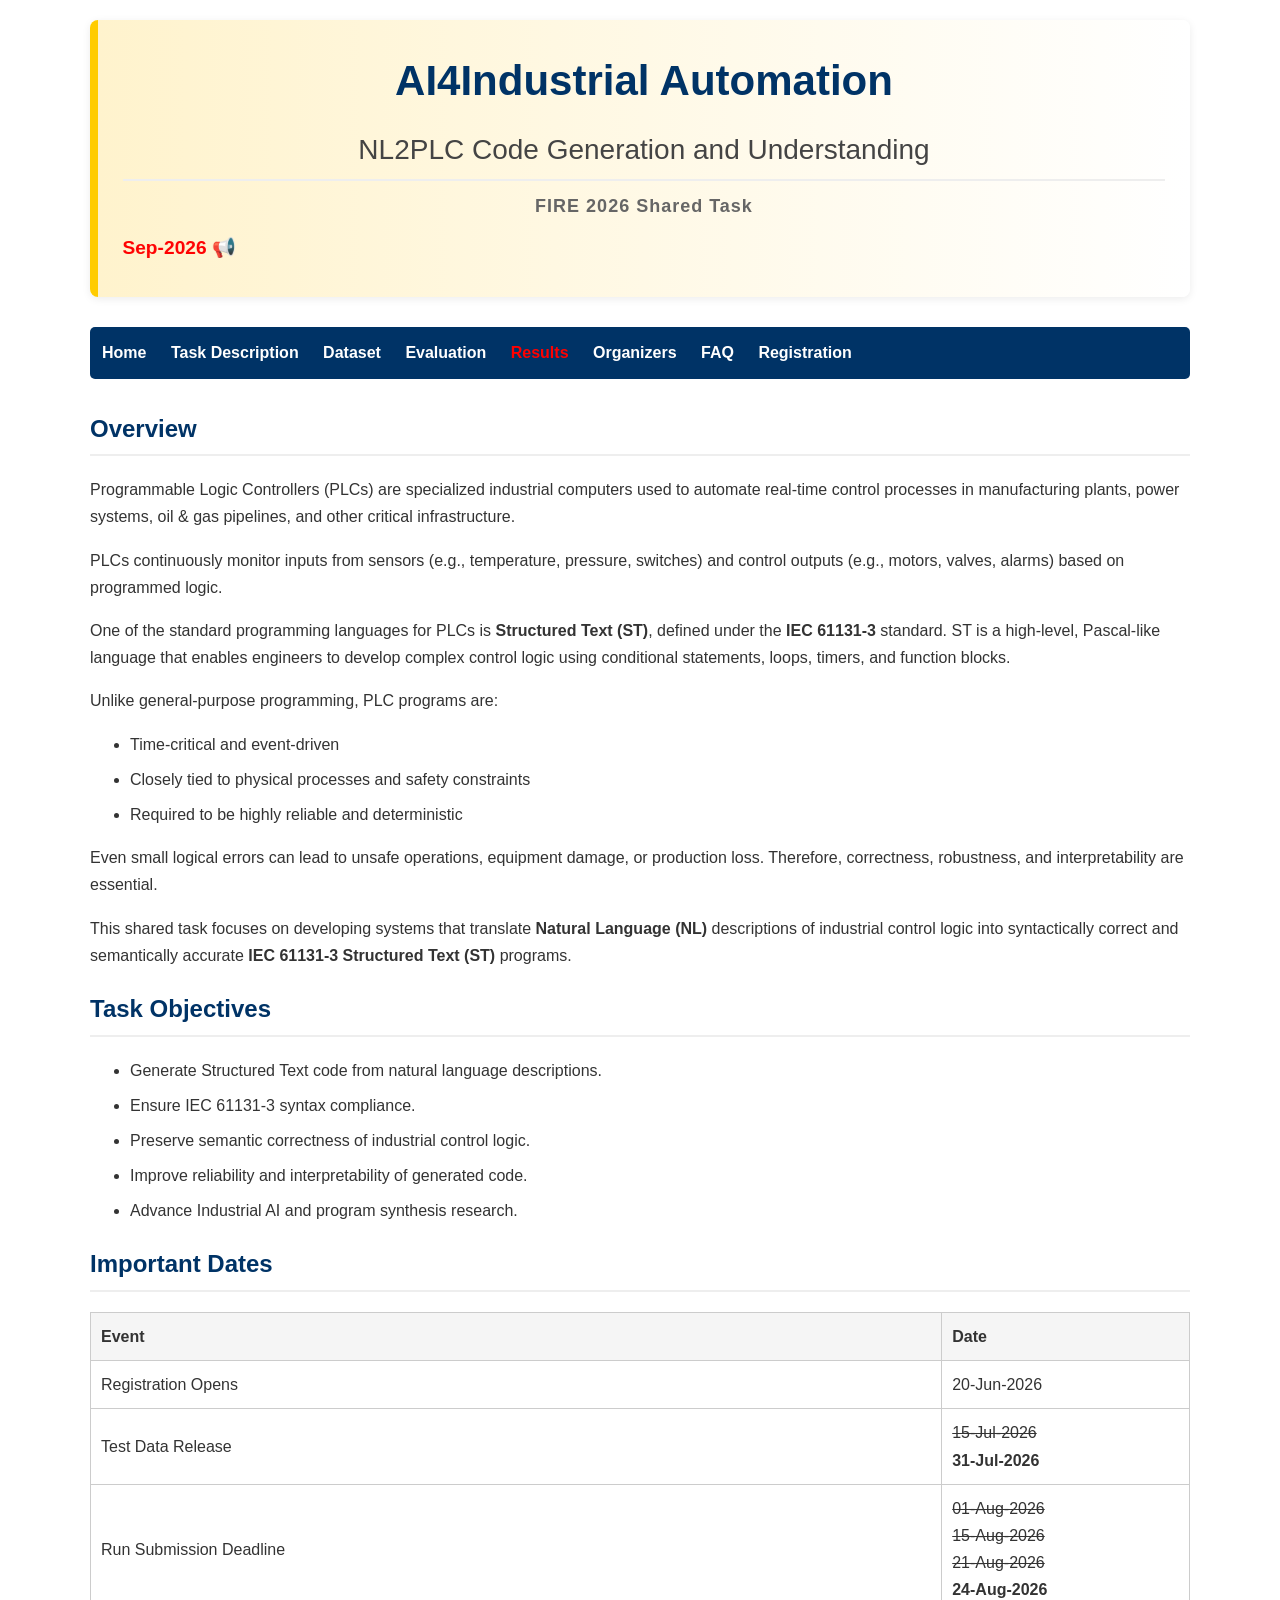
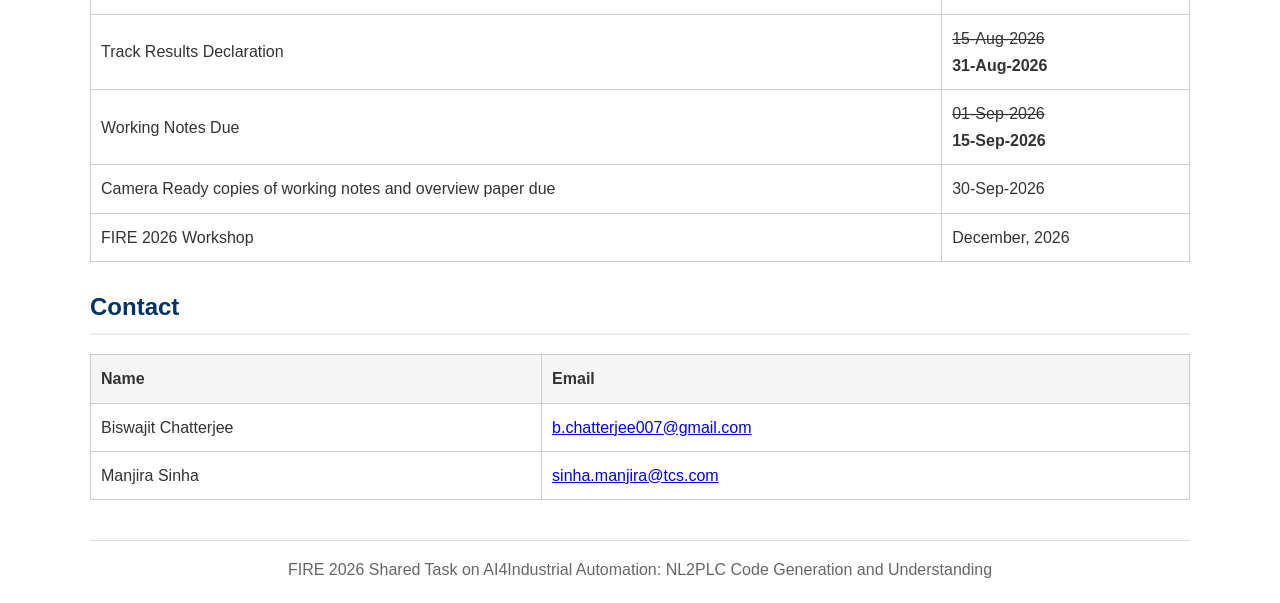
==== index.html @ 0bce7c08 "Update index.html" ====
<!DOCTYPE html>
<html lang="en">
<head>
    <meta charset="UTF-8">
    <meta name="viewport" content="width=device-width, initial-scale=1.0">
    <title>FIRE 2026 Shared Task | AI4Industrial Automation</title>

    <link rel="stylesheet" href="css/style.css">
    <style>
    nav a.results-link {
        color: red;
        }
    </style>
</head>

<body>

<div class="banner">

    <h1 class="main-title">
        AI4Industrial Automation
    </h1>

    <h2 class="task-title">
        NL2PLC Code Generation and Understanding
    </h2>

    <div class="subtitle">
    FIRE 2026 Shared Task
</div>

<marquee direction="right" scrollamount="6" style="color:red;font-weight:bold;font-size:1.2em;margin-top:10px;">
    📢 Registration is now closed | Run Submission is now CLOSED | Leaderboard Published | Working Note Submission is OPEN | Deadline: 15-Sep-2026 📢 
</marquee>

</div>

<nav>
    <a href="index.html">Home</a>
    <a href="task.html">Task Description</a>
    <a href="dataset.html">Dataset</a>
    <a href="evaluation.html">Evaluation</a>
    <a href="results.html" class="results-link">Results</a>
    <a href="organizers.html">Organizers</a>
    <a href="faq.html">FAQ</a>
    <a href="registration.html">Registration</a>
</nav>

<h2>Overview</h2>

<p>
Programmable Logic Controllers (PLCs) are specialized industrial computers used
to automate real-time control processes in manufacturing plants, power systems,
oil & gas pipelines, and other critical infrastructure.
</p>

<p>
PLCs continuously monitor inputs from sensors (e.g., temperature, pressure,
switches) and control outputs (e.g., motors, valves, alarms) based on
programmed logic.
</p>

<p>
One of the standard programming languages for PLCs is
<strong>Structured Text (ST)</strong>, defined under the
<strong>IEC 61131-3</strong> standard. ST is a high-level,
Pascal-like language that enables engineers to develop complex control logic
using conditional statements, loops, timers, and function blocks.
</p>

<p>
Unlike general-purpose programming, PLC programs are:
</p>

<ul>
    <li>Time-critical and event-driven</li>
    <li>Closely tied to physical processes and safety constraints</li>
    <li>Required to be highly reliable and deterministic</li>
</ul>

<p>
Even small logical errors can lead to unsafe operations, equipment damage,
or production loss. Therefore, correctness, robustness, and interpretability
are essential.
</p>

<p>
This shared task focuses on developing systems that translate
<strong>Natural Language (NL)</strong> descriptions of industrial control logic
into syntactically correct and semantically accurate
<strong>IEC 61131-3 Structured Text (ST)</strong> programs.
</p>

<h2>Task Objectives</h2>

<ul>
    <li>Generate Structured Text code from natural language descriptions.</li>
    <li>Ensure IEC 61131-3 syntax compliance.</li>
    <li>Preserve semantic correctness of industrial control logic.</li>
    <li>Improve reliability and interpretability of generated code.</li>
    <li>Advance Industrial AI and program synthesis research.</li>
</ul>

<h2>Important Dates</h2>

<table>
    <tr>
        <th>Event</th>
        <th>Date</th>
    </tr>
    <tr>
        <td>Registration Opens</td>
        <td>20-Jun-2026</td>
    </tr>
        <tr>
        <td>Test Data Release</td>
        <td><del>15-Jul-2026</del><br>
            <strong>31-Jul-2026</strong></td>
    </tr>
<tr>
    <td>Run Submission Deadline</td>
    <td>
        <del>01-Aug-2026</del><br>
        <del>15-Aug-2026</del><br>
        <del>21-Aug-2026</del><br>
        <strong>24-Aug-2026</strong>
    </td>
</tr>
    <tr>
        <td>Track Results Declaration</td>
        <td><del>15-Aug-2026</del><br>
            <strong>31-Aug-2026</strong></td>
    </tr>
    <tr>
        <td>Working Notes Due</td>
        <td><del>01-Sep-2026</del><br>
            <strong>15-Sep-2026</strong></td>
    </tr>
    <tr>
        <td>Camera Ready copies of working notes and overview paper due</td>
        <td>30-Sep-2026</td>
    </tr>
    <tr>
        <td>FIRE 2026 Workshop</td>
        <td>December, 2026</td>
    </tr>
</table>

<h2>Contact</h2>

<table border="1" cellpadding="5" cellspacing="0">
    <tr>
        <th>Name</th>
        <th>Email</th>
    </tr>
    <tr>
        <td>Biswajit Chatterjee</td>
        <td><a href="mailto:b.chatterjee007@gmail.com">b.chatterjee007@gmail.com</a></td>
    </tr>
    <tr>
        <td>Manjira Sinha</td>
        <td><a href="mailto:sinha.manjira@tcs.com">sinha.manjira@tcs.com</a></td>
    </tr>
</table>

<div class="footer">
    FIRE 2026 Shared Task on AI4Industrial Automation:
    NL2PLC Code Generation and Understanding
</div>

</body>
</html>
---- css/style.css ----
/* =========================================
   FIRE 2026 Shared Task Website
   Global Stylesheet
   ========================================= */

body {
    font-family: Arial, Helvetica, sans-serif;
    max-width: 1100px;
    margin: auto;
    padding: 20px;
    line-height: 1.7;
    color: #333333;
    background-color: #ffffff;
}

/* =========================================
   Banner
   ========================================= */

.banner {
    background: linear-gradient(to right, #fff3cd, #ffffff);
    border-left: 8px solid #ffcc00;
    padding: 25px;
    margin-bottom: 30px;
    border-radius: 8px;
    text-align: center;
    box-shadow: 0 2px 8px rgba(0,0,0,0.08);
}

.main-title {
    margin: 0;
    font-size: 42px;
    color: #003366;
    font-weight: bold;
}

.task-title {
    margin-top: 10px;
    margin-bottom: 10px;
    font-size: 28px;
    color: #444444;
    font-weight: normal;
}

.subtitle {
    font-size: 18px;
    font-weight: bold;
    color: #666666;
    letter-spacing: 1px;
}

/* =========================================
   Navigation Bar
   ========================================= */

nav {
    background: #003366;
    padding: 12px;
    border-radius: 5px;
    margin-bottom: 30px;
}

nav a {
    color: white;
    text-decoration: none;
    margin-right: 20px;
    font-weight: bold;
}

nav a:hover {
    text-decoration: underline;
}

/* =========================================
   Headings
   ========================================= */

h1 {
    color: #003366;
}

h2 {
    color: #003366;
    border-bottom: 2px solid #eeeeee;
    padding-bottom: 5px;
}

h3 {
    color: #003366;
}

/* =========================================
   Paragraphs
   ========================================= */

p {
    margin-bottom: 15px;
}

/* =========================================
   Lists
   ========================================= */

ul li,
ol li {
    margin-bottom: 8px;
}

/* =========================================
   Tables
   ========================================= */

table {
    width: 100%;
    border-collapse: collapse;
    margin-top: 15px;
    margin-bottom: 25px;
}

table,
th,
td {
    border: 1px solid #cccccc;
}

th {
    background-color: #f5f5f5;
    font-weight: bold;
}

th,
td {
    padding: 10px;
    text-align: left;
}

/* =========================================
   Notice / Alert Box
   ========================================= */

.notice {
    background: #fff3cd;
    border-left: 6px solid #ffcc00;
    padding: 15px;
    margin: 20px 0;
}

/* =========================================
   Information Boxes
   ========================================= */

.member,
.faq,
.registration-box,
.example,
.formula {
    background: #f8f9fa;
    border-left: 5px solid #003366;
    padding: 15px;
    margin-bottom: 15px;
}

/* =========================================
   Code Blocks
   ========================================= */

pre {
    background: #272822;
    color: #f8f8f2;
    padding: 15px;
    overflow-x: auto;
    border-radius: 5px;
}

.registration-marquee {
    color: #ff0000;
    font-weight: bold;
    font-size: 1.2em;
    white-space: nowrap;
    position: relative;
    overflow: hidden;
    margin-top: 10px;
    width: 100%;
}

.registration-marquee::after {
    content: "📢 Registration is Open 📢";
    position: absolute;
    left: -100%;
    animation: moveRight 12s linear infinite;
}

@keyframes moveRight {
    from {
        left: -100%;
    }
    to {
        left: 100%;
    }
}

/* =========================================
   Buttons
   ========================================= */

.button {
    display: inline-block;
    background: #003366;
    color: white;
    padding: 12px 24px;
    text-decoration: none;
    border-radius: 5px;
}

.button:hover {
    background: #00509e;
}

/* =========================================
   Footer
   ========================================= */

.footer {
    margin-top: 40px;
    border-top: 1px solid #dddddd;
    padding-top: 15px;
    text-align: center;
    color: #666666;
}

/* =========================================
   Mobile Responsive
   ========================================= */

@media screen and (max-width: 768px) {

    body {
        padding: 12px;
    }

    .main-title {
        font-size: 30px;
    }

    .task-title {
        font-size: 22px;
    }

    .subtitle {
        font-size: 16px;
    }

    nav a {
        display: block;
        margin: 8px 0;
    }
}
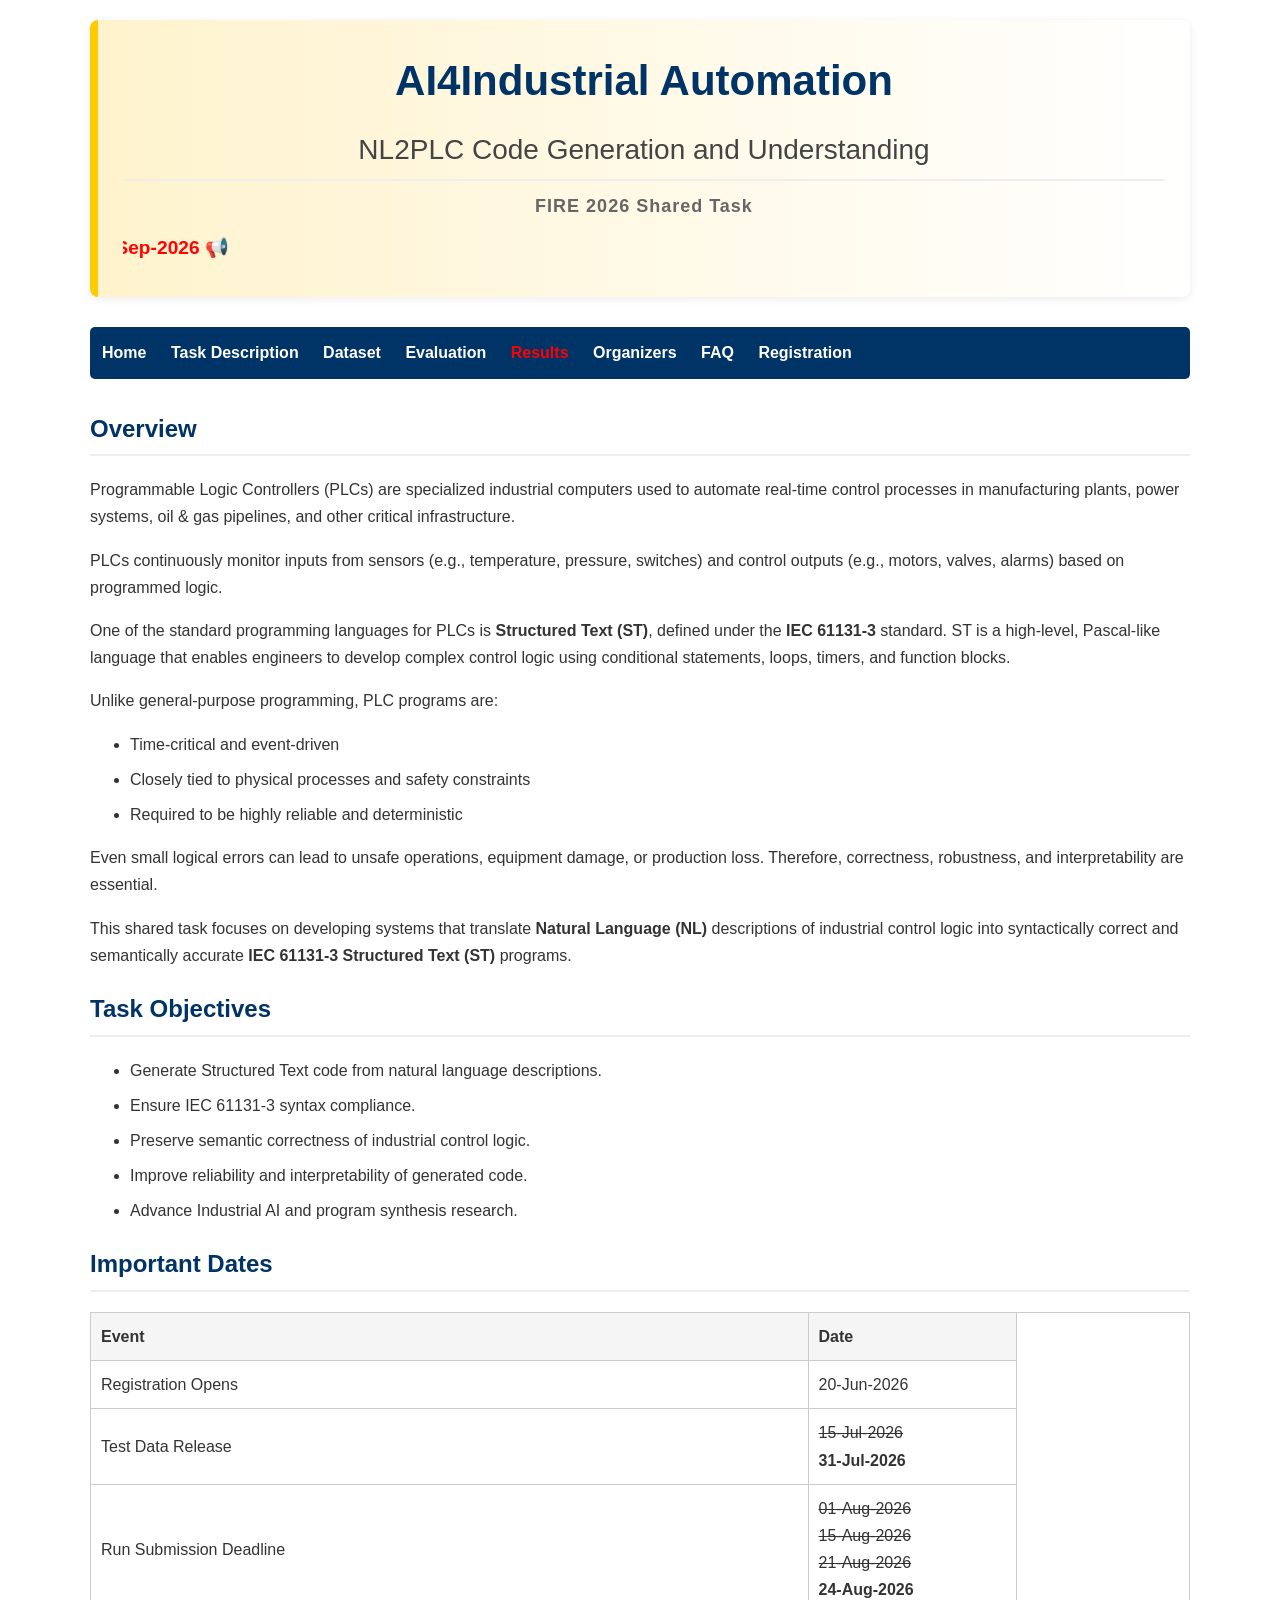
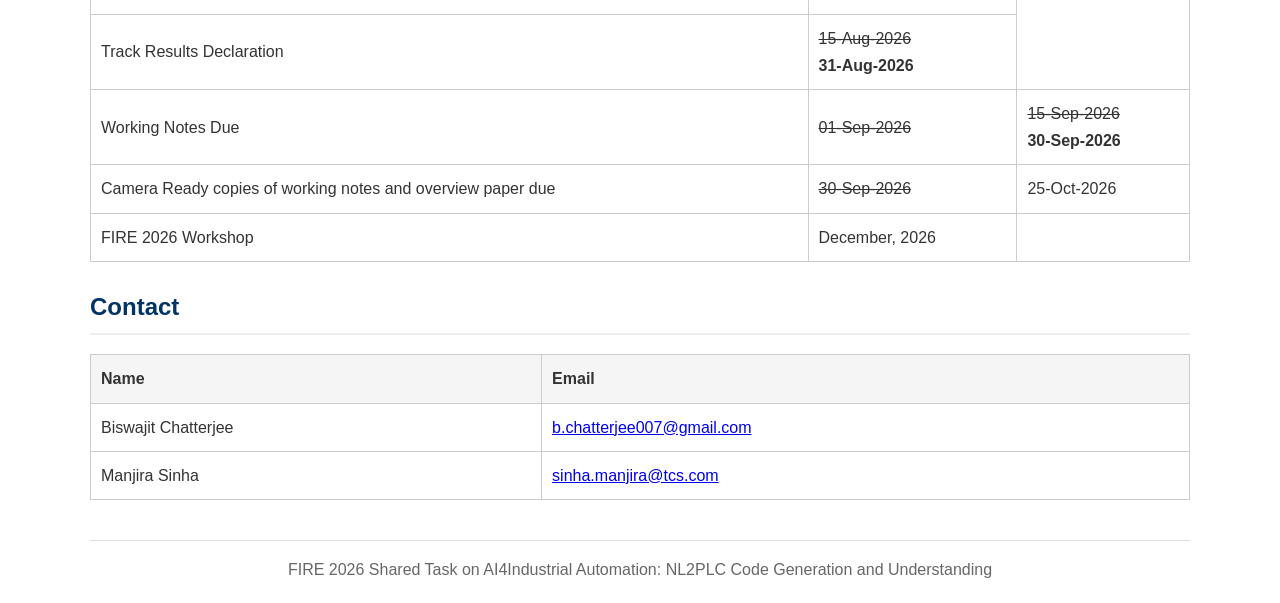
==== commit fd389614: "Update index.html" ====
--- a/index.html
+++ b/index.html
@@ -30,7 +30,7 @@
 </div>
 
 <marquee direction="right" scrollamount="6" style="color:red;font-weight:bold;font-size:1.2em;margin-top:10px;">
-    📢 Registration is now closed | Run Submission is now CLOSED | Leaderboard Published | Working Note Submission is OPEN | Deadline: 15-Sep-2026 📢 
+    📢 Registration is now closed | Run Submission is now CLOSED | Leaderboard Published | Working Note Submission is OPEN | Deadline: 30-Sep-2026 📢 
 </marquee>
 
 </div>
@@ -134,11 +134,13 @@
     <tr>
         <td>Working Notes Due</td>
         <td><del>01-Sep-2026</del><br>
-            <strong>15-Sep-2026</strong></td>
+            <td><del>15-Sep-2026</del><br>
+            <strong>30-Sep-2026</strong></td>
     </tr>
     <tr>
         <td>Camera Ready copies of working notes and overview paper due</td>
-        <td>30-Sep-2026</td>
+        <td><del>30-Sep-2026</del><br>
+        <td>25-Oct-2026</td>
     </tr>
     <tr>
         <td>FIRE 2026 Workshop</td>
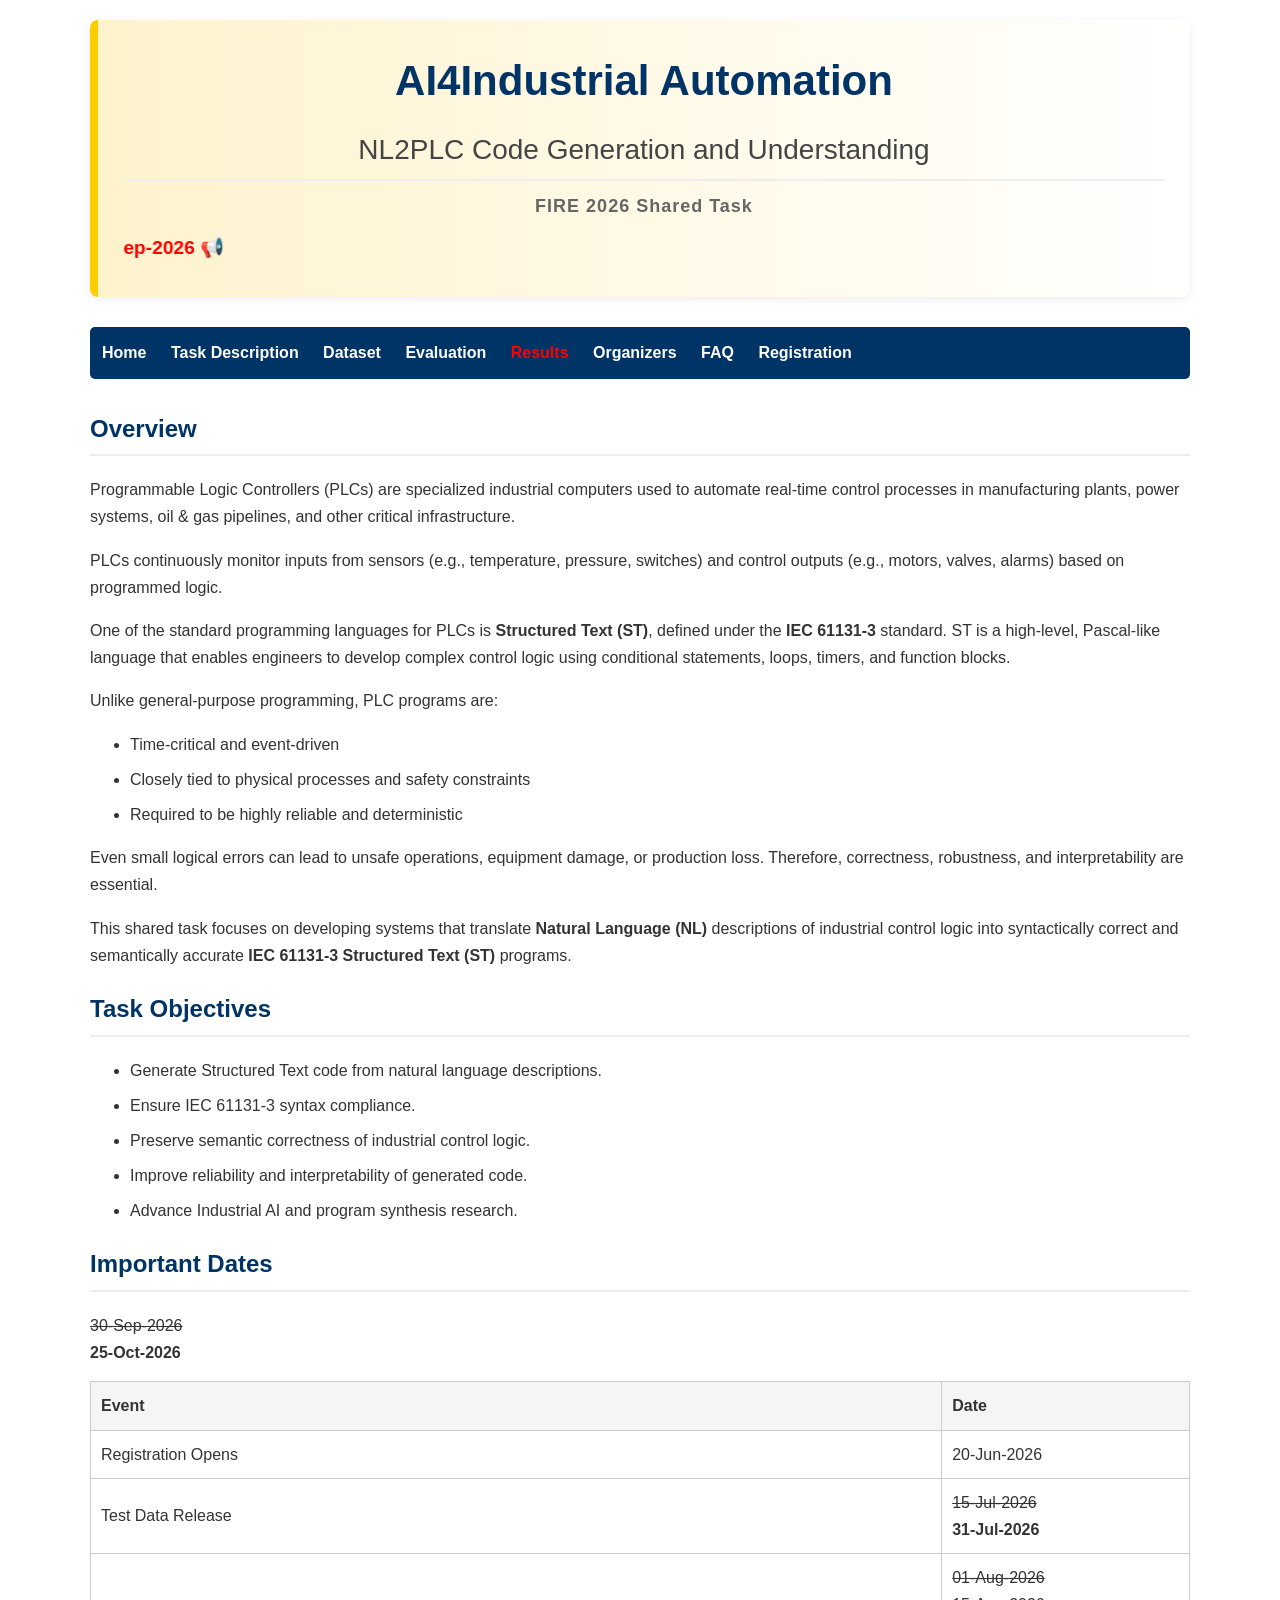
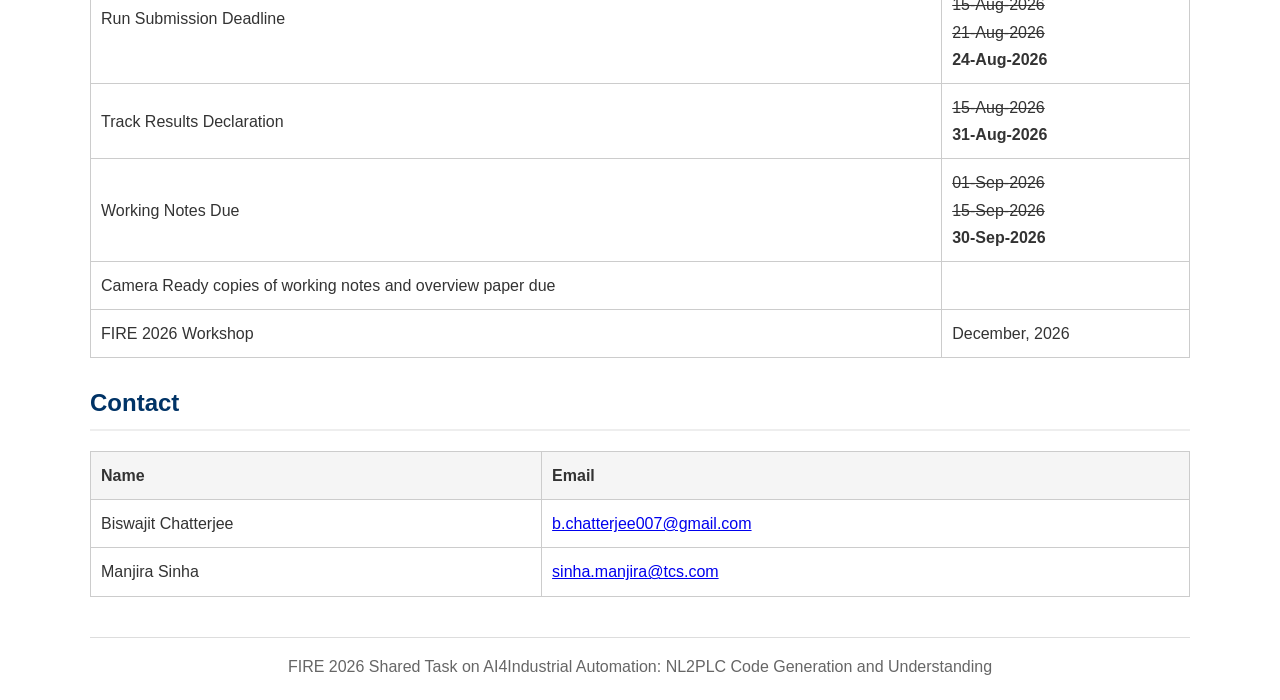
==== commit 2dd07d8a: "Update index.html" ====
--- a/index.html
+++ b/index.html
@@ -134,13 +134,13 @@
     <tr>
         <td>Working Notes Due</td>
         <td><del>01-Sep-2026</del><br>
-            <td><del>15-Sep-2026</del><br>
+            <del>15-Sep-2026</del><br>
             <strong>30-Sep-2026</strong></td>
     </tr>
     <tr>
         <td>Camera Ready copies of working notes and overview paper due</td>
-        <td><del>30-Sep-2026</del><br>
-        <td>25-Oct-2026</td>
+        <del>30-Sep-2026</del><br>
+        <strong>25-Oct-2026</strong></td>
     </tr>
     <tr>
         <td>FIRE 2026 Workshop</td>
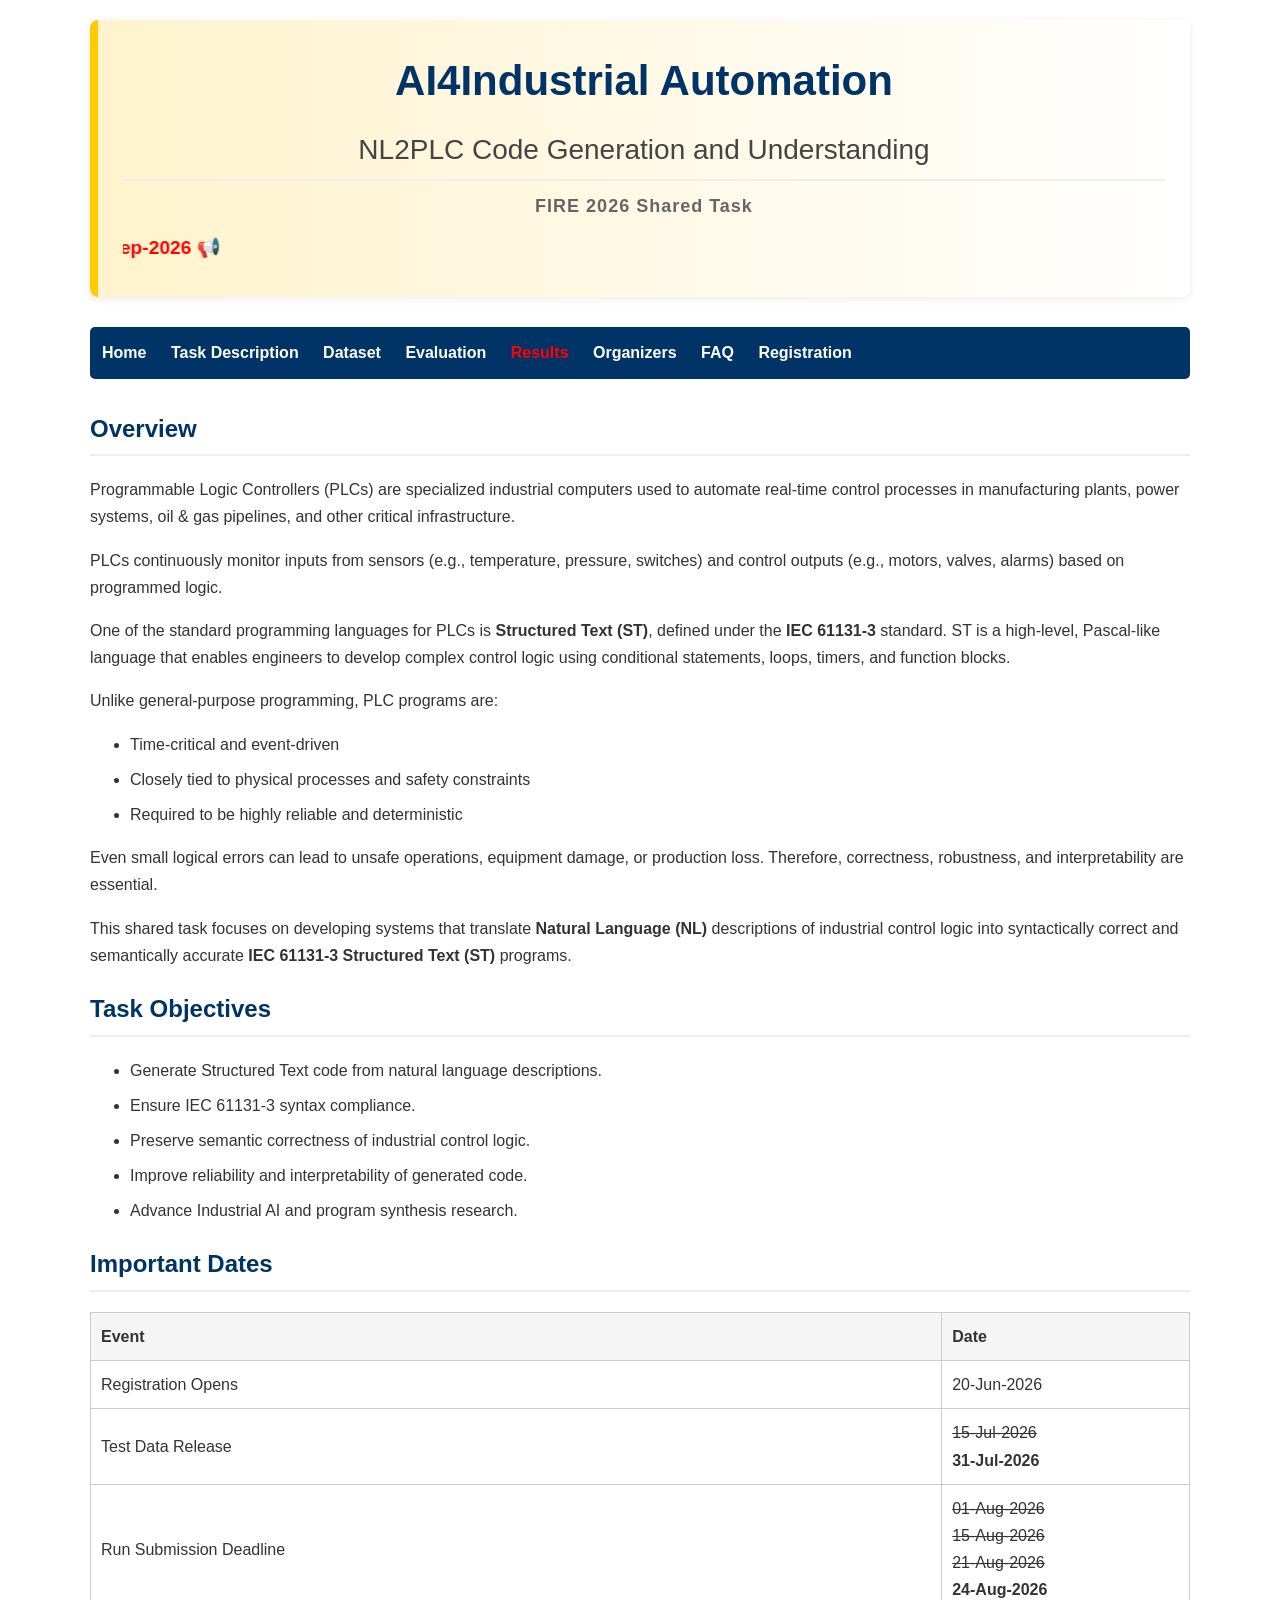
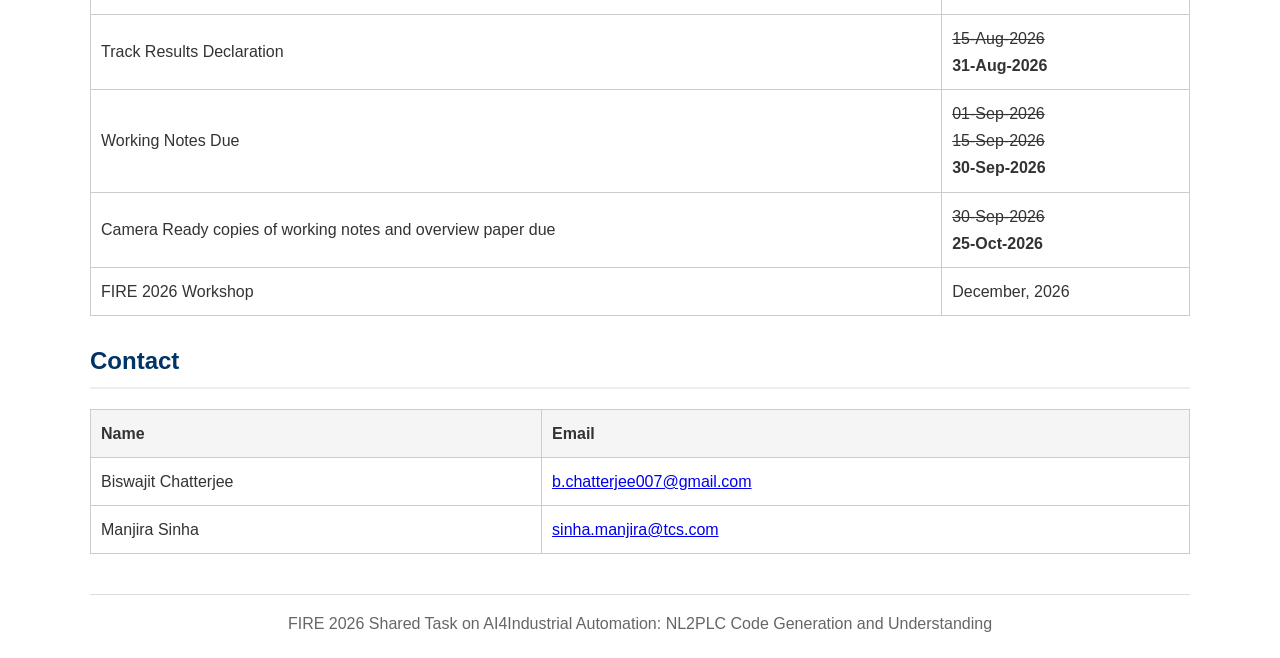
==== commit d9e5bcab: "Update index.html" ====
--- a/index.html
+++ b/index.html
@@ -139,7 +139,7 @@
     </tr>
     <tr>
         <td>Camera Ready copies of working notes and overview paper due</td>
-        <del>30-Sep-2026</del><br>
+        <td><del>30-Sep-2026</del><br>
         <strong>25-Oct-2026</strong></td>
     </tr>
     <tr>
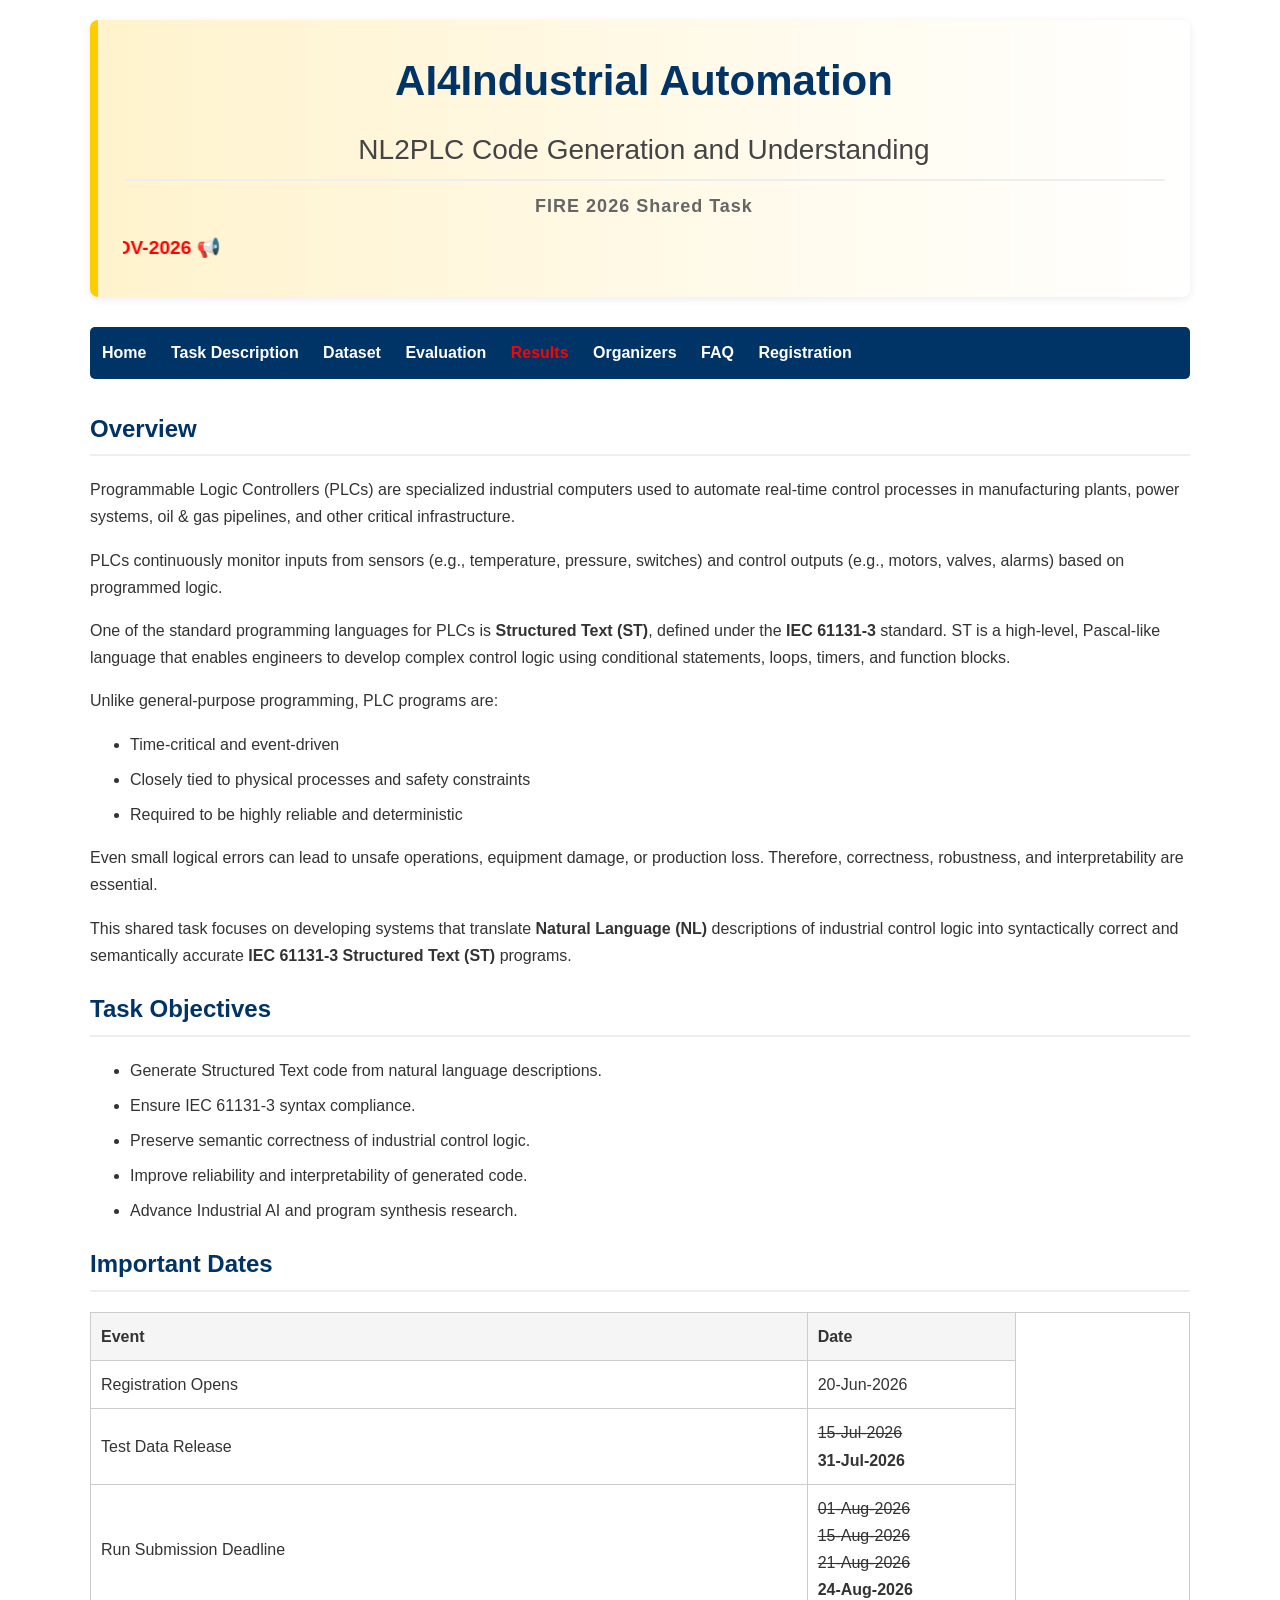
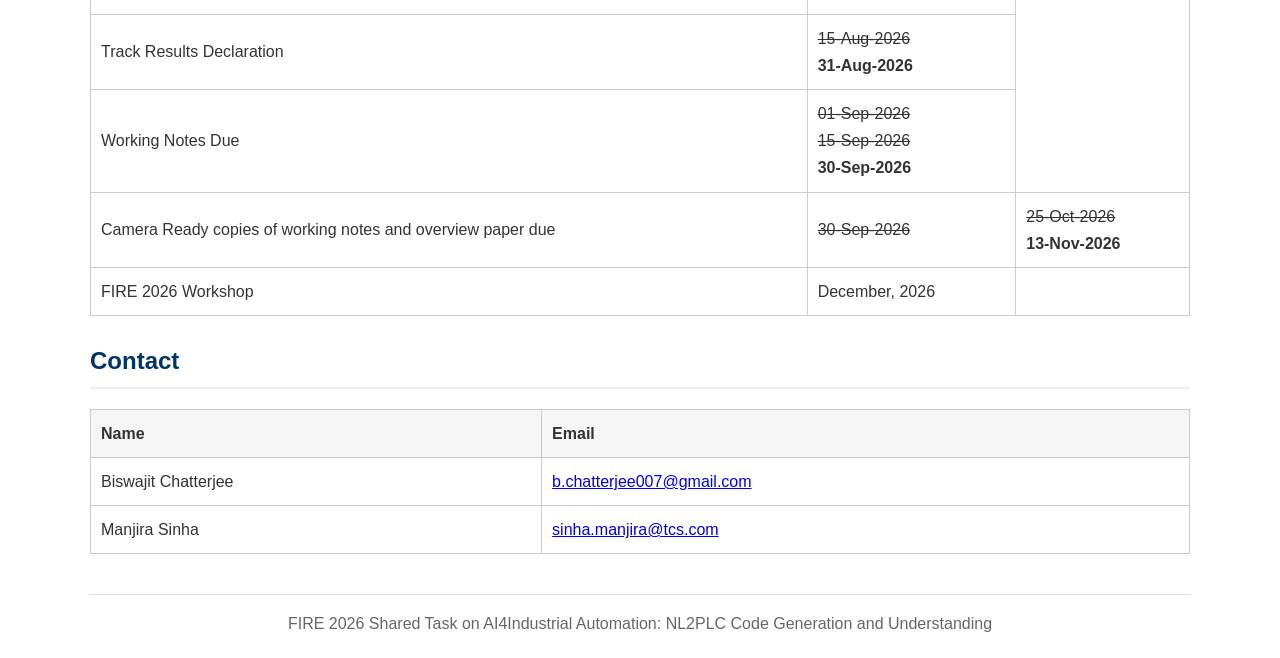
==== commit 468353af: "Update index.html" ====
--- a/index.html
+++ b/index.html
@@ -30,7 +30,7 @@
 </div>
 
 <marquee direction="right" scrollamount="6" style="color:red;font-weight:bold;font-size:1.2em;margin-top:10px;">
-    📢 Registration is now closed | Run Submission is now CLOSED | Leaderboard Published | Working Note Submission is OPEN | Deadline: 30-Sep-2026 📢 
+    📢 Registration is now closed | Run Submission is now CLOSED | Leaderboard Published | Working Note Submission is CLOSED | Working Note Submission is OPEN | Deadline: 13-NOV-2026 📢 
 </marquee>
 
 </div>
@@ -140,7 +140,8 @@
     <tr>
         <td>Camera Ready copies of working notes and overview paper due</td>
         <td><del>30-Sep-2026</del><br>
-        <strong>25-Oct-2026</strong></td>
+        <td><del>25-Oct-2026</del><br>
+        <strong>13-Nov-2026</strong></td>
     </tr>
     <tr>
         <td>FIRE 2026 Workshop</td>
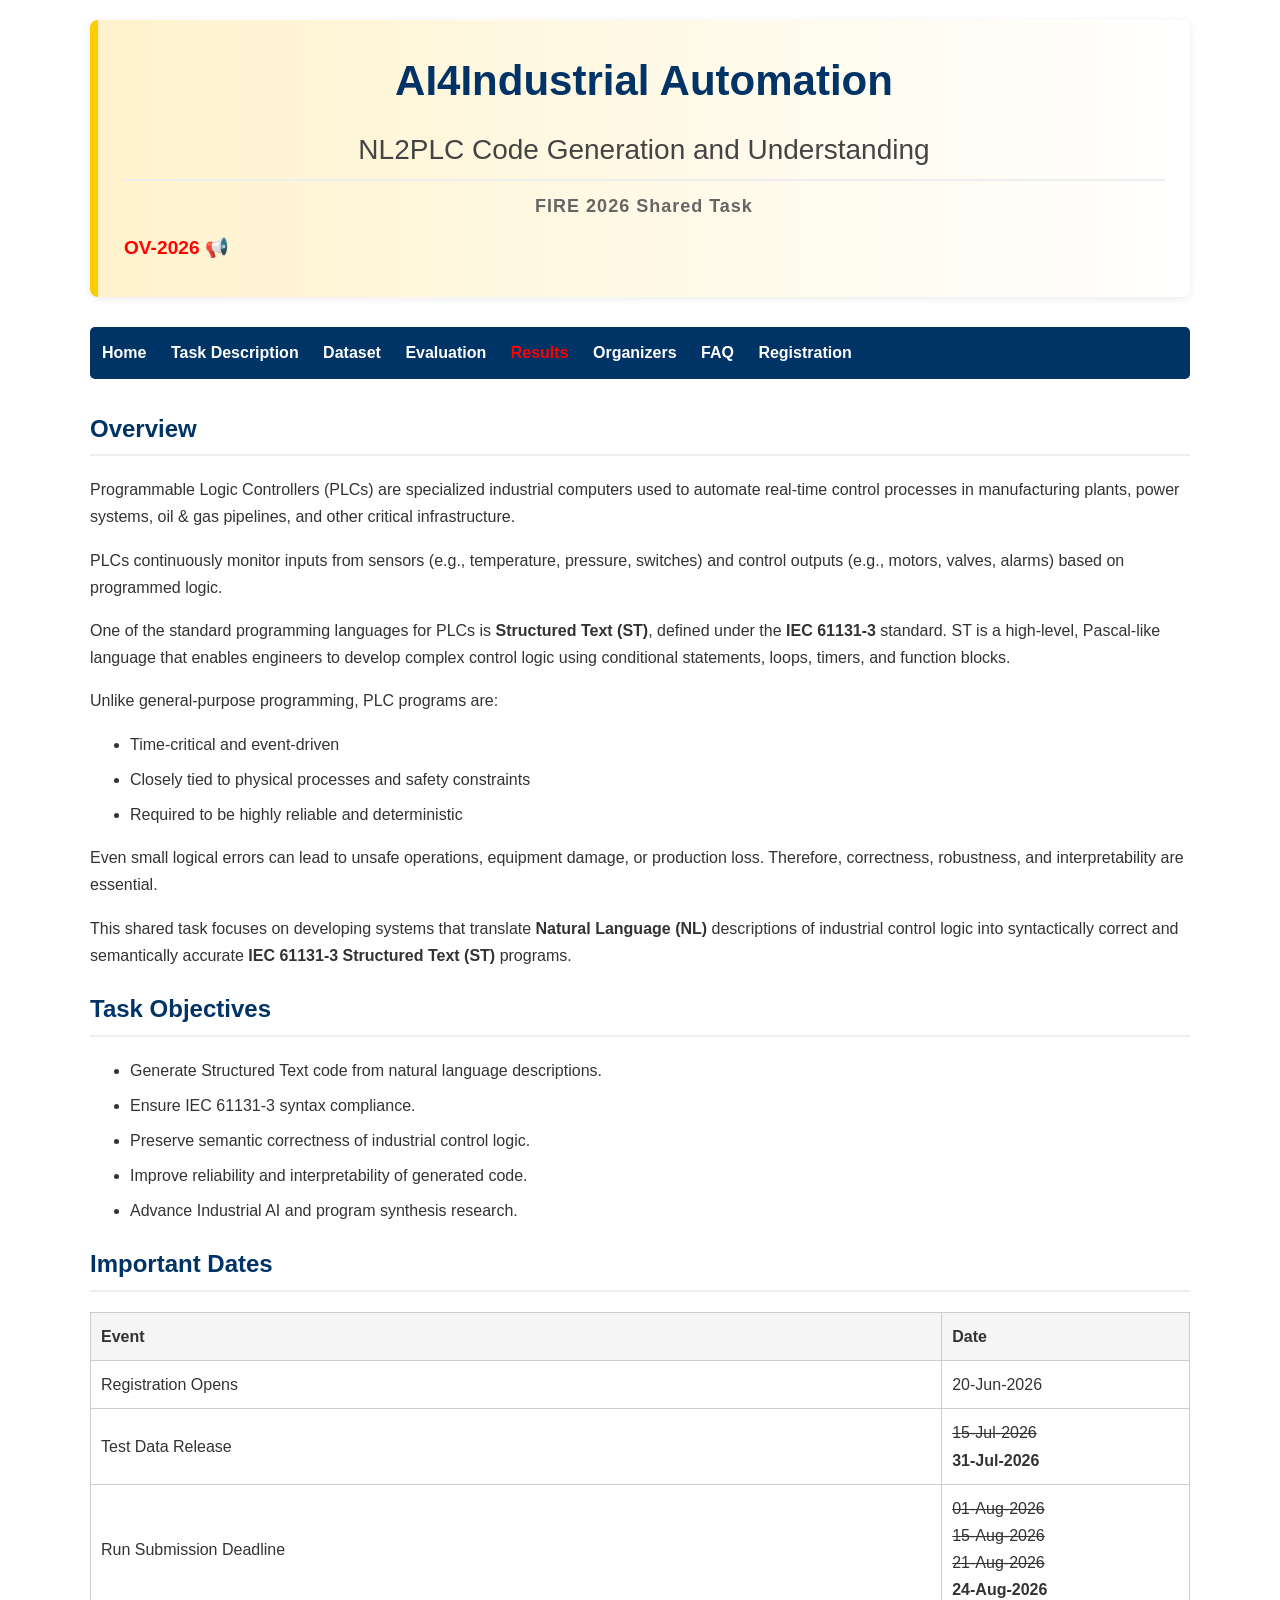
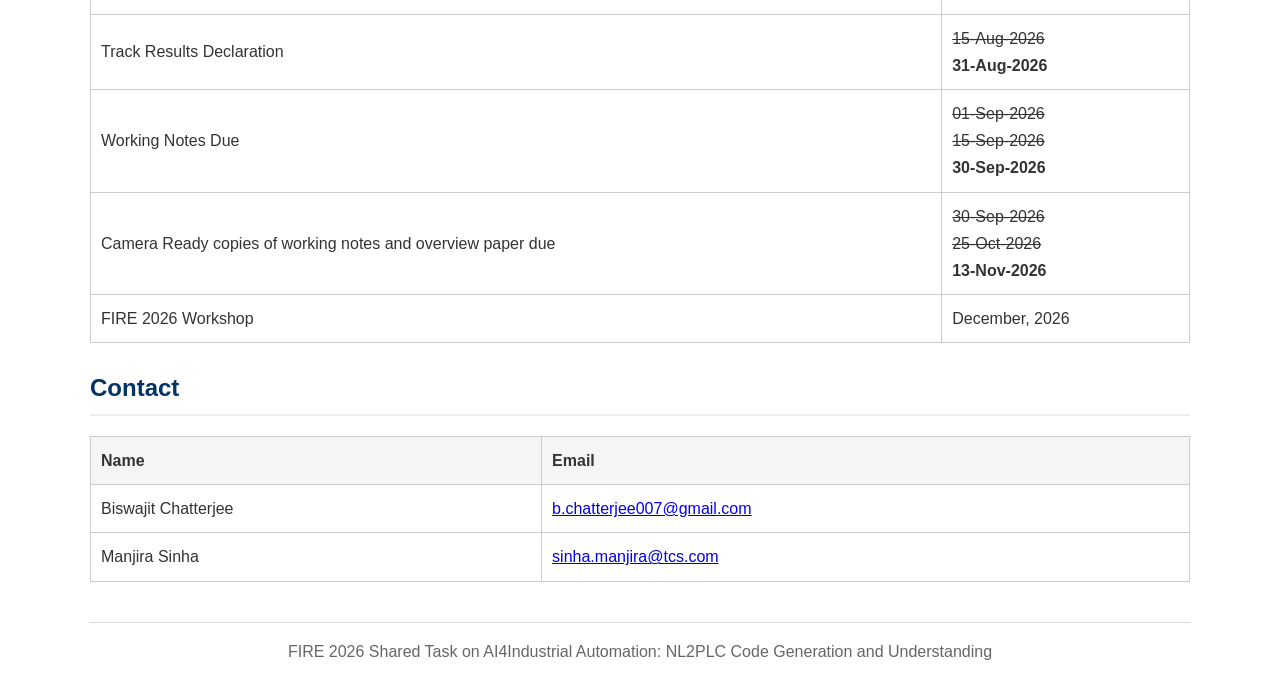
==== commit 6032ae39: "Update index.html" ====
--- a/index.html
+++ b/index.html
@@ -140,7 +140,7 @@
     <tr>
         <td>Camera Ready copies of working notes and overview paper due</td>
         <td><del>30-Sep-2026</del><br>
-        <td><del>25-Oct-2026</del><br>
+        <del>25-Oct-2026</del><br>
         <strong>13-Nov-2026</strong></td>
     </tr>
     <tr>
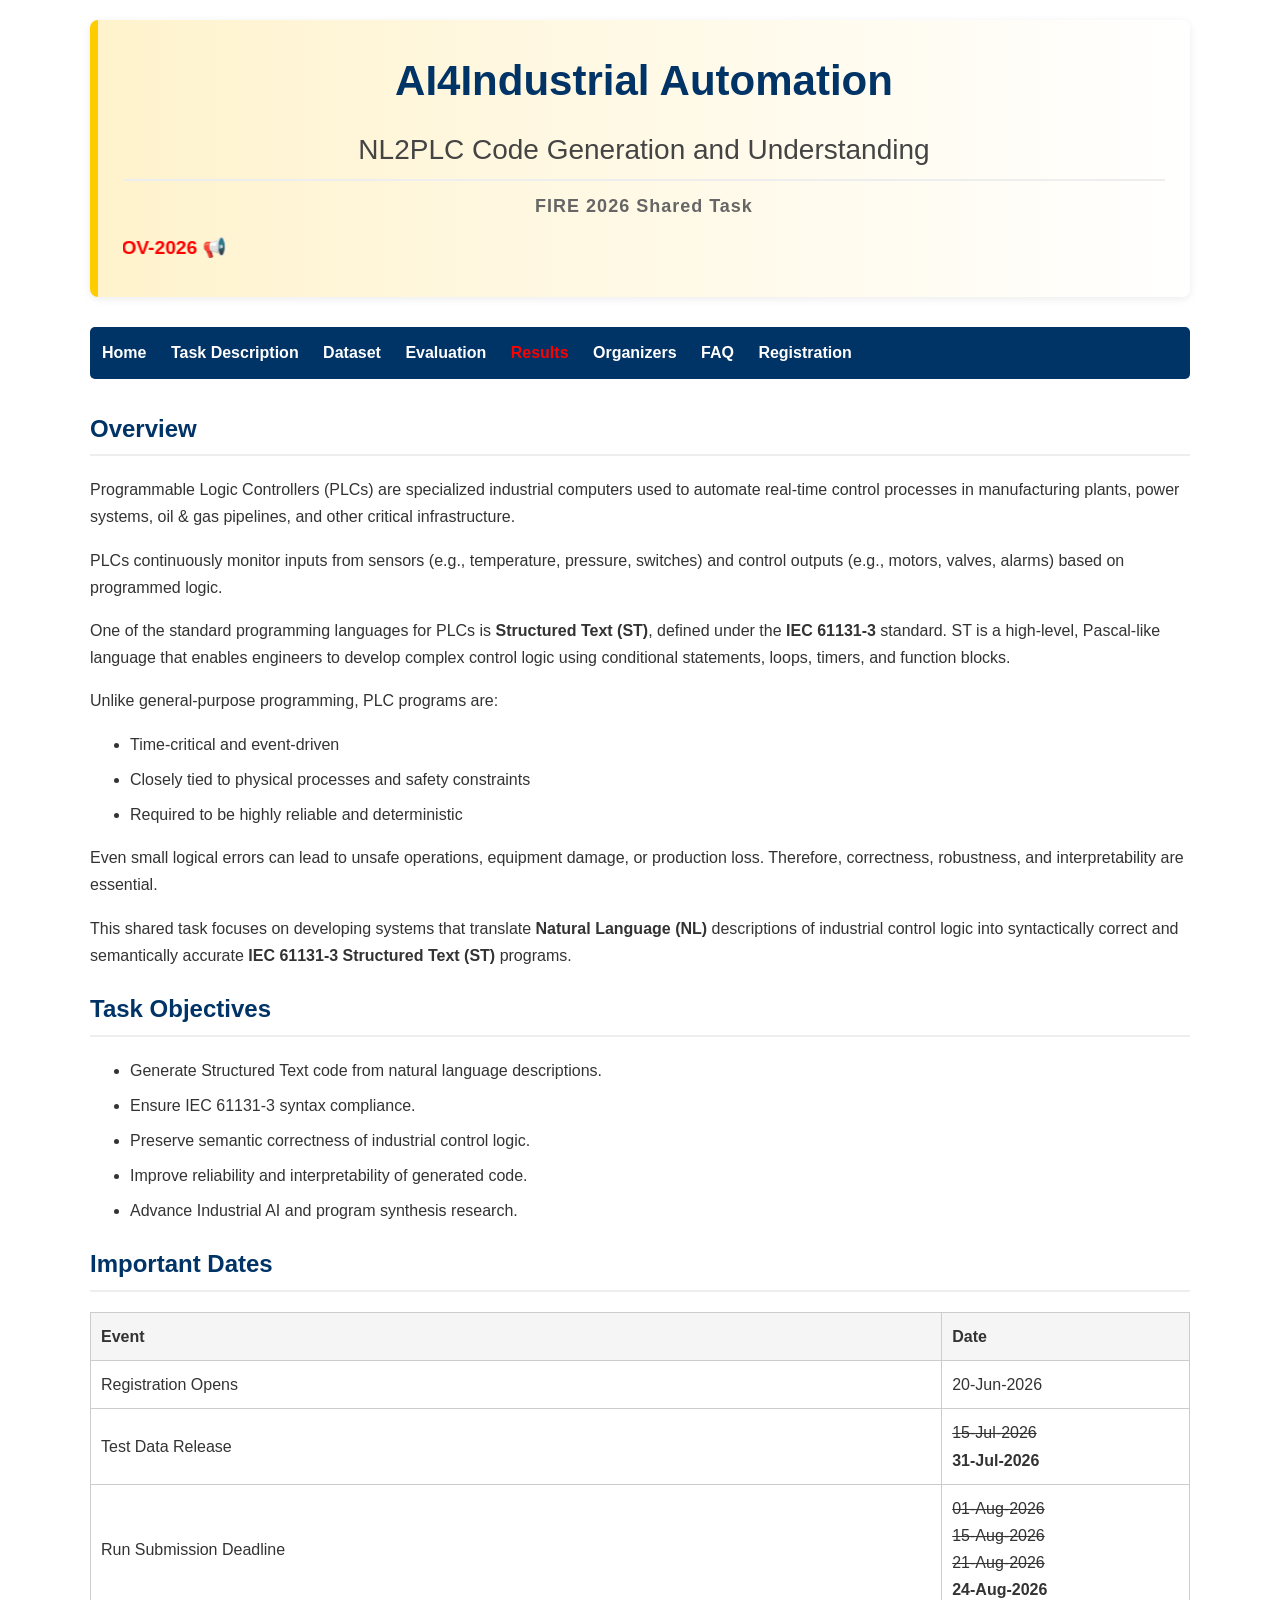
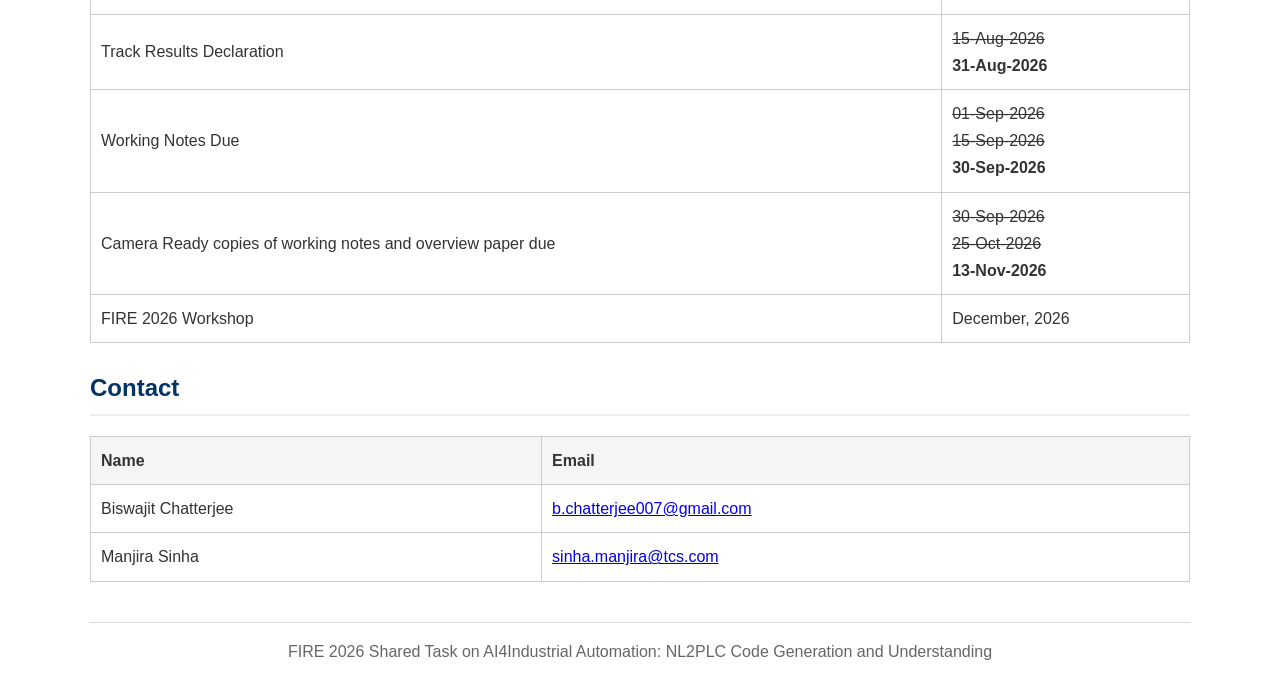
==== commit 32061d29: "Update index.html" ====
--- a/index.html
+++ b/index.html
@@ -30,7 +30,7 @@
 </div>
 
 <marquee direction="right" scrollamount="6" style="color:red;font-weight:bold;font-size:1.2em;margin-top:10px;">
-    📢 Registration is now closed | Run Submission is now CLOSED | Leaderboard Published | Working Note Submission is CLOSED | Working Note Submission is OPEN | Deadline: 13-NOV-2026 📢 
+    📢 Registration is now closed | Run Submission is now CLOSED | Leaderboard Published | Working Note Submission is CLOSED | Camera Ready Submission is OPEN | Deadline: 13-NOV-2026 📢 
 </marquee>
 
 </div>
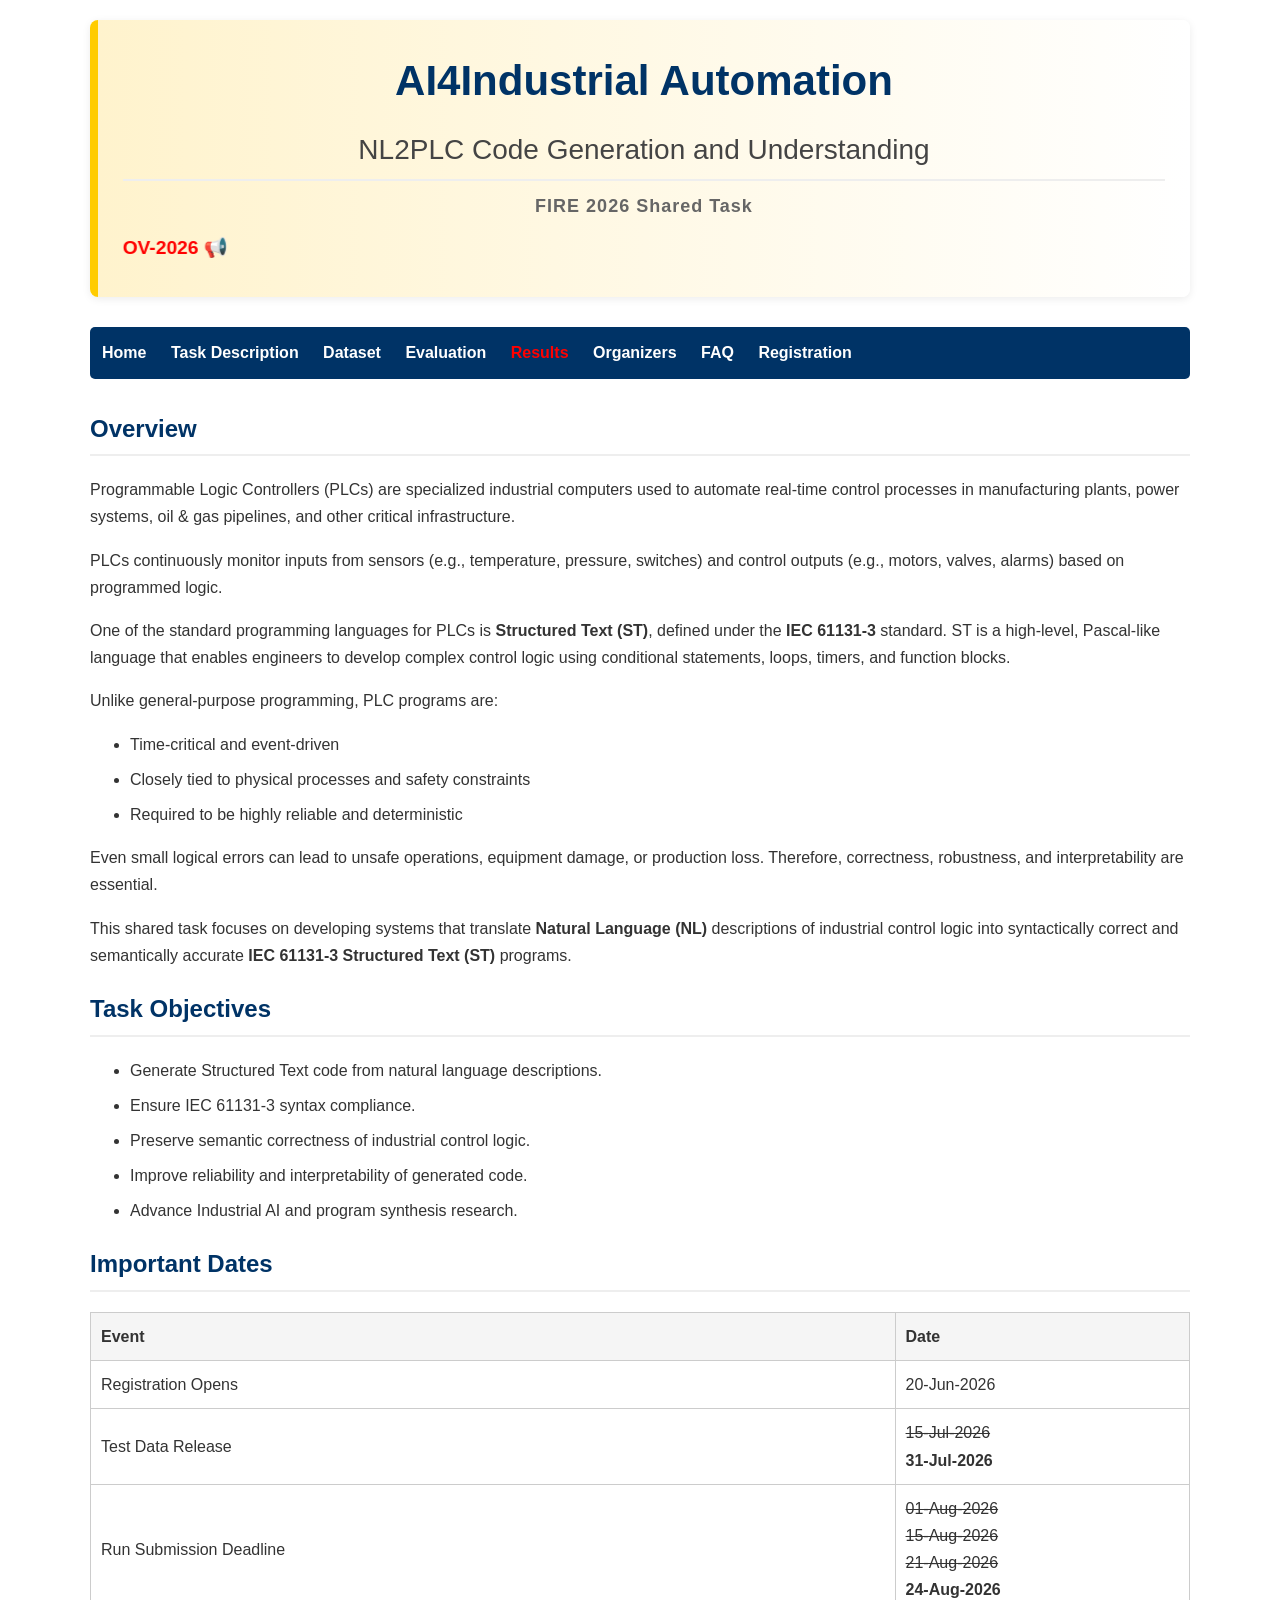
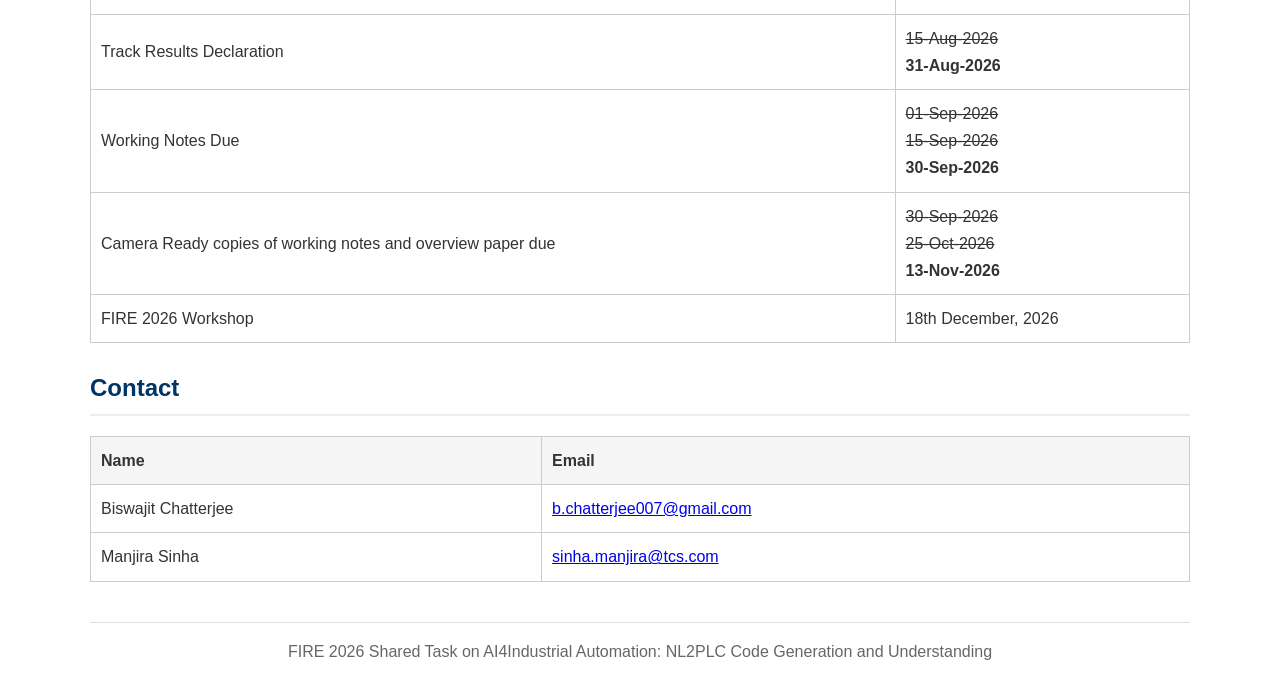
==== commit 2dfe950f: "Update index.html" ====
--- a/index.html
+++ b/index.html
@@ -145,7 +145,7 @@
     </tr>
     <tr>
         <td>FIRE 2026 Workshop</td>
-        <td>December, 2026</td>
+        <td> 18th December, 2026</td>
     </tr>
 </table>
 
